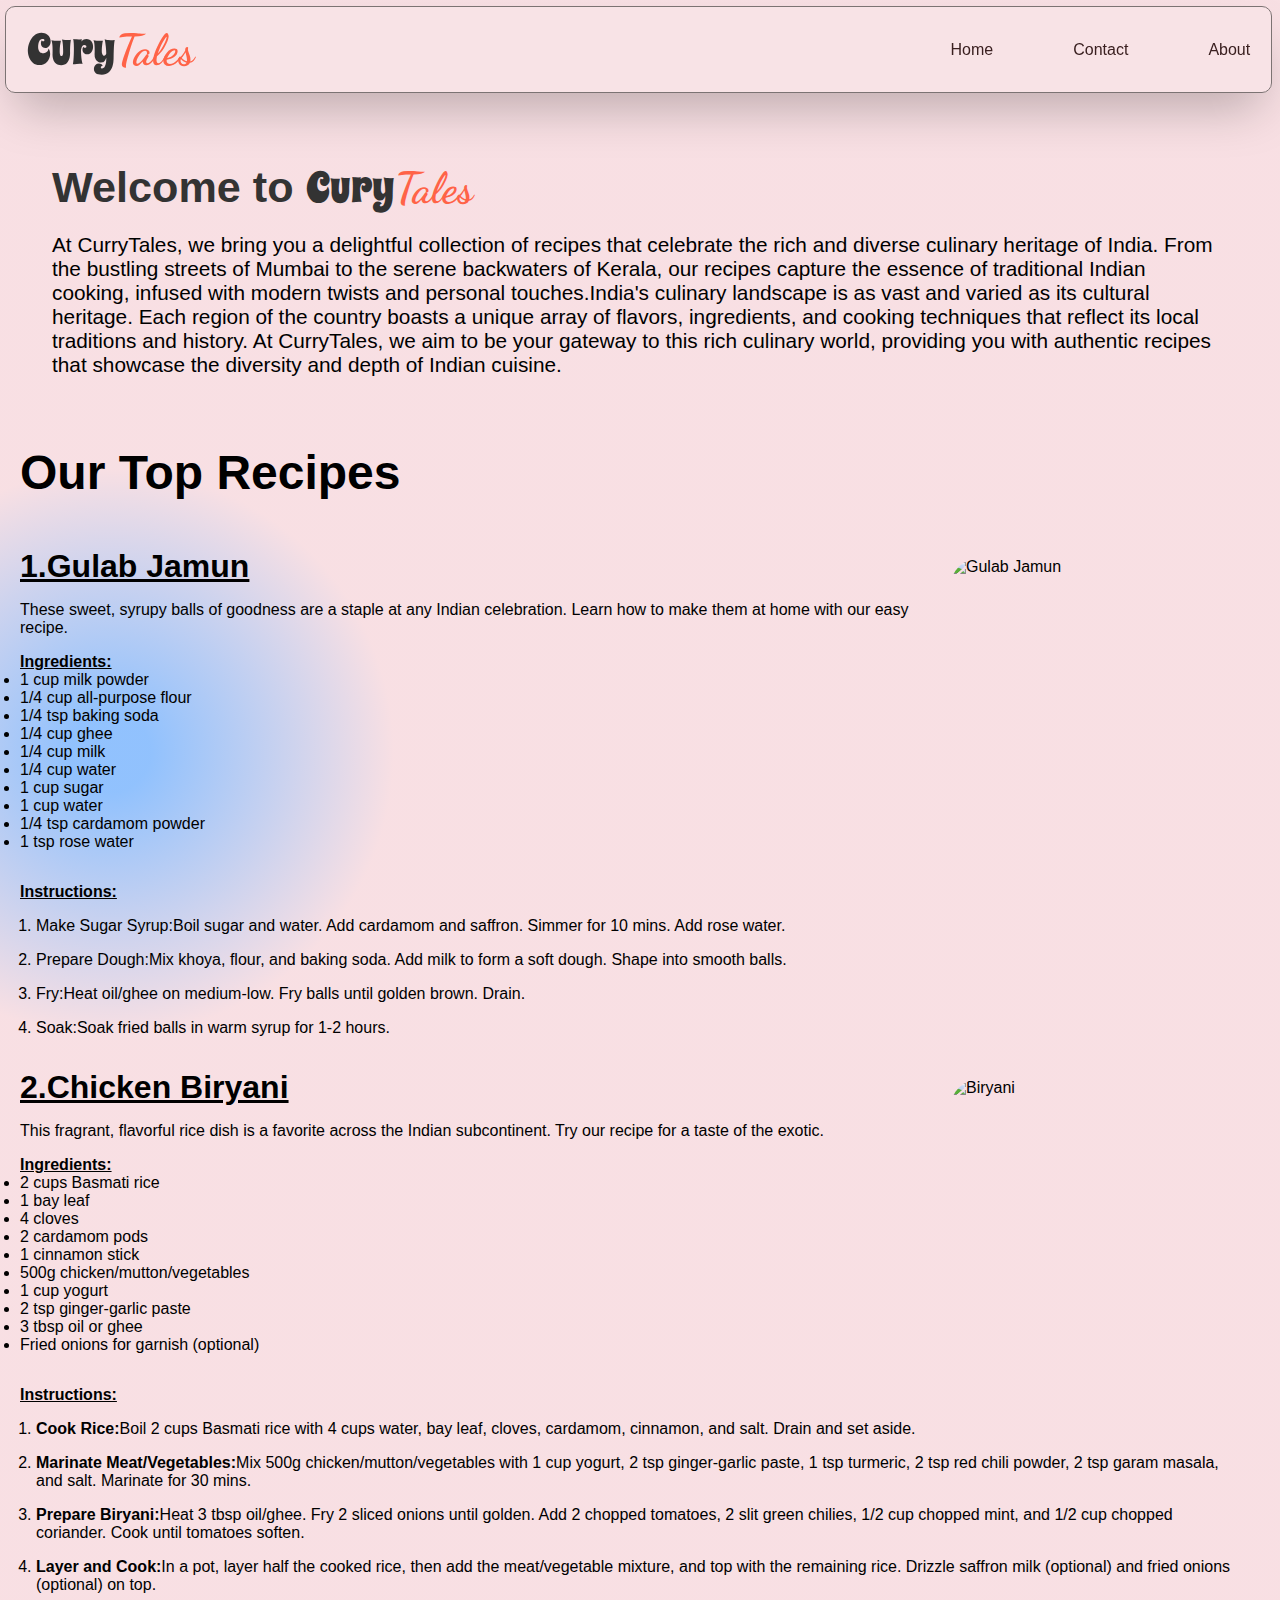
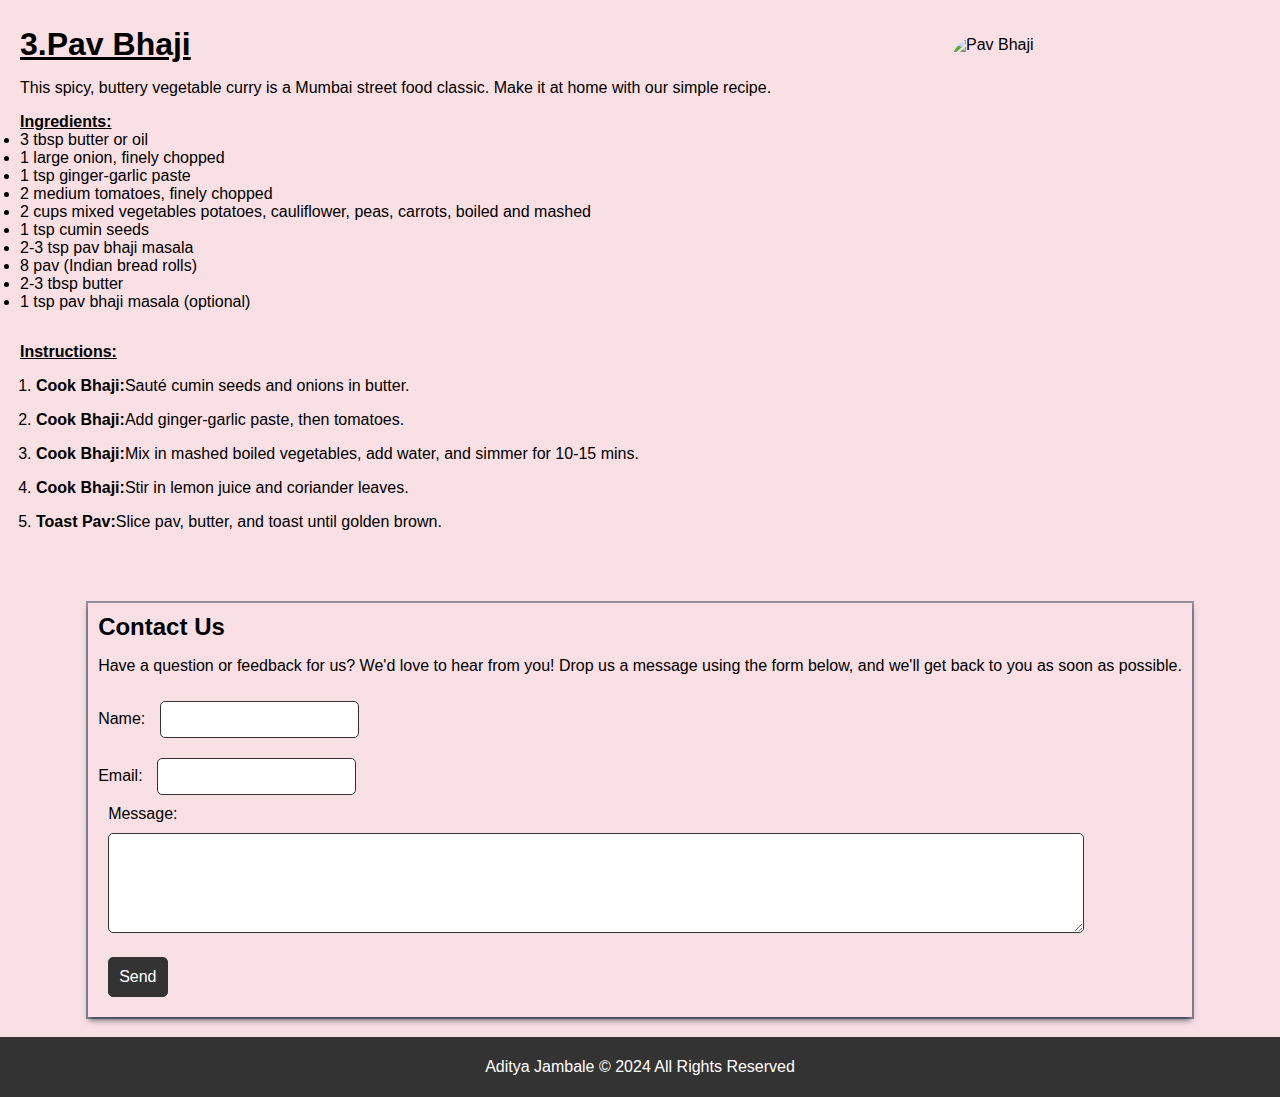
==== index.html @ ceb09516 "Add files via upload" ====
<!DOCTYPE html>
<html lang="en">
<head>
    <meta charset="UTF-8">
    <meta name="viewport" content="width=device-width, initial-scale=1.0">
    <title>CurryTales</title>
    <link rel="stylesheet" href="style.css">
    <link rel="preconnect" href="https://fonts.googleapis.com">
    <link rel="preconnect" href="https://fonts.gstatic.com" crossorigin>
    <link href="https://fonts.googleapis.com/css2?family=Dancing+Script:wght@400..700&display=swap" rel="stylesheet">
    <link rel="preconnect" href="https://fonts.googleapis.com">
    <link rel="preconnect" href="https://fonts.gstatic.com" crossorigin>
    <link href="https://fonts.googleapis.com/css2?family=Dancing+Script:wght@400..700&family=Spicy+Rice&display=swap" rel="stylesheet">
    <link rel="apple-touch-icon" sizes="180x180" href="public/apple-touch-icon.png">
    <link rel="icon" type="image/png" sizes="32x32" href="public/favicon-32x32.png">
    <link rel="icon" type="image/png" sizes="16x16" href="public/favicon-16x16.png">
    <link rel="manifest" href="/site.webmanifest">
</head>
<body>
    <div class="container">
    <div class="navBar">
        <nav>
            <ul>
                <li><p class="logo"><span class="cursive">Cury</span><span class="highlight">Tales</span></p></li>
                <li>
                    <div class="leftnav">
                        <a href="#" id="home">Home</a>
                        <a href="#contact-section">Contact</a>
                        <a href="#" id="about">About</a>
                    </div>
                </li>
            </ul>
        </nav>
    </div>
    </div>
    <main>
    <div class="contentBox">
        <div class="hero">
            <div class="heroText">
                <p class="logo">Welcome to <span class="cursive">Cury</span><span class="highlight">Tales</span></p>
                <p class="fontSize">At CurryTales, we bring you a delightful collection of recipes that celebrate the rich and diverse culinary heritage of India. From the bustling streets of Mumbai to the serene backwaters of Kerala, our recipes capture the essence of traditional Indian cooking, infused with modern twists and personal touches.India's culinary landscape is as vast and varied as its cultural heritage. Each region of the country boasts a unique array of flavors, ingredients, and cooking techniques that reflect its local traditions and history. At CurryTales, we aim to be your gateway to this rich culinary world, providing you with authentic recipes that showcase the diversity and depth of Indian cuisine.</p>
            </div>
        </div>
        <section class="body">
        <div>
            <h2>Our Top Recipes</h2>
            <div class="gulab">
                <div class="recipe">
                    <div class="recipe1">
                        <img src="public/gulab-jamun.jpg" alt="Gulab Jamun">
                        <h3 class="title">1.Gulab Jamun</h3>
                        <p>These sweet, syrupy balls of goodness are a staple at any Indian celebration. Learn how to make them at home with our easy recipe.</p>
                        <h4>Ingredients:</h4>
                        <ul>    
                            <li>1 cup milk powder</li>
                            <li>1/4 cup all-purpose flour</li>
                            <li>1/4 tsp baking soda</li>
                            <li>1/4 cup ghee</li>
                            <li>1/4 cup milk</li>
                            <li>1/4 cup water</li>
                            <li>1 cup sugar</li>
                            <li>1 cup water</li>
                            <li>1/4 tsp cardamom powder</li>
                            <li>1 tsp rose water</li>
                        </ul>
                        <div class="instructions">
                        <h4>Instructions:</h4>
                            <ol>
                                <li><span>Make Sugar Syrup:</span>Boil sugar and water. Add cardamom and saffron. Simmer for 10 mins. Add rose water.</li>
                                <li><span>Prepare Dough:</span>Mix khoya, flour, and baking soda. Add milk to form a soft dough. Shape into smooth balls.</li>
                                <li><span>Fry:</span>Heat oil/ghee on medium-low. Fry balls until golden brown. Drain.</li>
                                <li><span>Soak:</span>Soak fried balls in warm syrup for 1-2 hours.</li>
                            </ol>
                        </div>
                    </div>
                    <div class="recipe2">
                        <img src="public/chicken-biryani.jpg" alt="Biryani">
                        <h3 class="title">2.Chicken Biryani</h3>
                        <p>This fragrant, flavorful rice dish is a favorite across the Indian subcontinent. Try our recipe for a taste of the exotic.</p>
                        <h4>Ingredients:</h4>
                        <ul>    
                            <li>2 cups Basmati rice</li>
                            <li>1 bay leaf</li>
                            <li>4 cloves</li>
                            <li>2 cardamom pods</li>
                            <li>1 cinnamon stick</li>
                            <li>500g chicken/mutton/vegetables</li>
                            <li>1 cup yogurt</li>
                            <li>2 tsp ginger-garlic paste</li>
                            <li>3 tbsp oil or ghee</li>
                            <li>Fried onions for garnish (optional)</li>
                        </ul>
                        <div class="instructions">
                        <h4>Instructions:</h4>
                            <ol class="bold">
                                <li><span>Cook Rice:</span>Boil 2 cups Basmati rice with 4 cups water, bay leaf, cloves, cardamom, cinnamon, and salt. Drain and set aside.</li>
                                <li><span>Marinate Meat/Vegetables:</span>Mix 500g chicken/mutton/vegetables with 1 cup yogurt, 2 tsp ginger-garlic paste, 1 tsp turmeric, 2 tsp red chili powder, 2 tsp garam masala, and salt. Marinate for 30 mins.</li>
                                <li><span>Prepare Biryani:</span>Heat 3 tbsp oil/ghee. Fry 2 sliced onions until golden. Add 2 chopped tomatoes, 2 slit green chilies, 1/2 cup chopped mint, and 1/2 cup chopped coriander. Cook until tomatoes soften.</li>
                                <li><span>Layer and Cook:</span>In a pot, layer half the cooked rice, then add the meat/vegetable mixture, and top with the remaining rice. Drizzle saffron milk (optional) and fried onions (optional) on top.</li>
                            </ol>
                        </div>
                    </div>
                    </div>
                    <div class="recipe3">
                        <img src="public/pav-bhaji.jpg" alt="Pav Bhaji">
                        <h3 class="title">3.Pav Bhaji</h3>
                        <p>This spicy, buttery vegetable curry is a Mumbai street food classic. Make it at home with our simple recipe.</p>
                        <h4>Ingredients:</h4>
                        <ul>    
                            <li>3 tbsp butter or oil</li>
                            <li>1 large onion, finely chopped</li>
                            <li>1 tsp ginger-garlic paste</li>
                            <li>2 medium tomatoes, finely chopped</li>
                            <li>2 cups mixed vegetables potatoes, cauliflower, peas, carrots, boiled and mashed</li>
                            <li>1 tsp cumin seeds</li>
                            <li>2-3 tsp pav bhaji masala</li>
                            <li>8 pav (Indian bread rolls)</li>
                            <li>2-3 tbsp butter</li>
                            <li>1 tsp pav bhaji masala (optional)</li>
                        </ul>
                        <div class="instructions">
                        <h4>Instructions:</h4>
                            <ol class="bold">
                                <li><span>Cook Bhaji:</span>Sauté cumin seeds and onions in butter.</li>
                                <li><span>Cook Bhaji:</span>Add ginger-garlic paste, then tomatoes.</li>
                                <li><span>Cook Bhaji:</span>Mix in mashed boiled vegetables, add water, and simmer for 10-15 mins.</li>
                                <li><span>Cook Bhaji:</span>Stir in lemon juice and coriander leaves.</li>
                                <li><span>Toast Pav:</span>Slice pav, butter, and toast until golden brown.</li>
                            </ol>
                        </div>
                    </div>
                </div>
            </div>
        </div>
        </section>
    </div>
    <section>
    <div id="contact-section" class="contactBox">
        <div  class="contactSection">
            <h2 >Contact Us</h2>
            <p>Have a question or feedback for us? We'd love to hear from you! Drop us a message using the form below, and we'll get back to you as soon as possible.</p>
            <form action="mailto:adityajambale@gmail.com" method="post" enctype="text/plain">
                <label for="name">Name:</label>
                <input type="text" id="name" name="name" required><br>
                <label for="email">Email:</label>
                <input type="email" id="email" name="email" required><br>
                <label for="message" class="message" >Message:</label><br>
                <textarea class="message" id="message" name="message" required></textarea><br>
                <input type="submit" value="Send" id="submitButton">
            </form>
        </div>
    </section>
    </main>
    <footer>
        <div class="footer">
            <div class="footerText">
                <p>Aditya Jambale &copy; 2024 All Rights Reserved</p>
            </div>
        </div>
</body>
</html>
---- style.css ----
*{
    margin: 0;
    padding: 0;
    box-sizing: border-box;
}

html {
    scroll-behavior: smooth;
}

body{
    font-family: 'Roboto', sans-serif;
    background-image: radial-gradient( circle 311px at 8.6% 27.9%,  rgba(62,147,252,0.57) 12.9%, rgba(239,183,192,0.44) 91.2% );
    padding-top:106px;
}

.container{
    width: 99%;
    overflow: hidden;
    border: 1px solid rgb(124, 115, 115) ;
    position: fixed ;
    top: 6px;
    left: 5px;
    background: rgba(255, 255, 255, 0.1);
    border-radius: 10px;
    backdrop-filter: blur(10px);
    box-shadow: 0 4px 10px rgba(45, 44, 44, 0.25);
    display: flex;
    justify-content: center;
    box-shadow: rgba(0, 0, 0, 0.25) 0px 25px 50px -12px;
}
    
.navBar{
    height:auto;
    width:100%;
}

.navBar ul{
    list-style-type: none;
    display: flex;
    justify-content: space-between;
    margin-left: 8px;
    margin-right: 8px;
    padding: 5px;
    align-items: center;
}

.navBar ul li{
    display: block;
    padding: 8px;
}
li a:hover {
    background-color: #b253ff;
    color: white;
    border-radius: 1px;
    transform: scale(1.5);
  }

.logo {
    font-size: 36px;
    font-weight: bold;
    color: #333;
    padding: 0;
    margin: 0; 
}
  
.logo .highlight {
    color: #ff6347;
    font-family: "Dancing Script", cursive;
    font-optical-sizing: auto;
    font-weight: bolder; 
}

.logo .cursive{
    font-family: "Spicy Rice", serif;
    font-weight: 400;
    font-style: normal;
}

img{
    height: 300px;
    width: 300px;
    border-radius: 10%;
    margin: 10px;
    float: right;
}

.logo{
    font-size: 2.7rem;
}

a{
    text-decoration: none;
    color: #3a2020;
}

.leftnav{
    display: flex;
    gap: 80px;
    
}   

.footer{
    position:relative;
    bottom: 0;
    width: 100%;
    background-color: #333;
    color: white;
    text-align: center;
    padding: 5px;
}

.contentBox{
    display: flex;
    flex-wrap: wrap;
    justify-content: center;
    gap: 20px;
    padding: 20px;
}

h4{
    text-decoration: underline;
}

.bold span{
    font-weight: bold;
    font-size: medium;
}

.hero{
    margin: 2rem;
}

.instructions{
    margin-top: 2rem;
    margin-bottom: 2rem;
}

.instructions li{
    margin: 1rem;
}

.title{
    margin-top: 1rem;
    margin-bottom: 1rem;
    text-decoration: underline;
    font-size: 2rem;
}

p{
    margin-top: 1rem;
    margin-bottom: 1rem;
}

.fontSize{
    font-size: 1.3rem;
}

.body h2{
    font-size: 3rem;
    margin-bottom: 3rem;
}

.contactBox{
    display: flex;
    flex-wrap: wrap;
    justify-content: center;
    padding: 20px;
}

.contactSection{
    padding: 10px;
    box-shadow: rgba(6, 24, 44, 0.4) 0px 0px 0px 2px, rgba(6, 24, 44, 0.65) 0px 4px 6px -1px, rgba(255, 255, 255, 0.08) 0px 1px 0px inset;
}

#name, #email, #message{
    padding: 10px;
    margin: 10px;
    border-radius: 5px;
    border: 1px solid #333;
}

#message{
    width: 90%;
    height: 100px;
    padding: 10px;
}

#submitButton{
    padding: 10px;
    margin: 10px;
    border-radius: 5px;
    border: 1px solid #333;
    background-color: #333;
    color: white;
    font-size: 1rem;
}

#submitButton:hover{
    background-color: #b253ff;
}

.message{
    padding: 10px;
    margin-top: 10px;
}
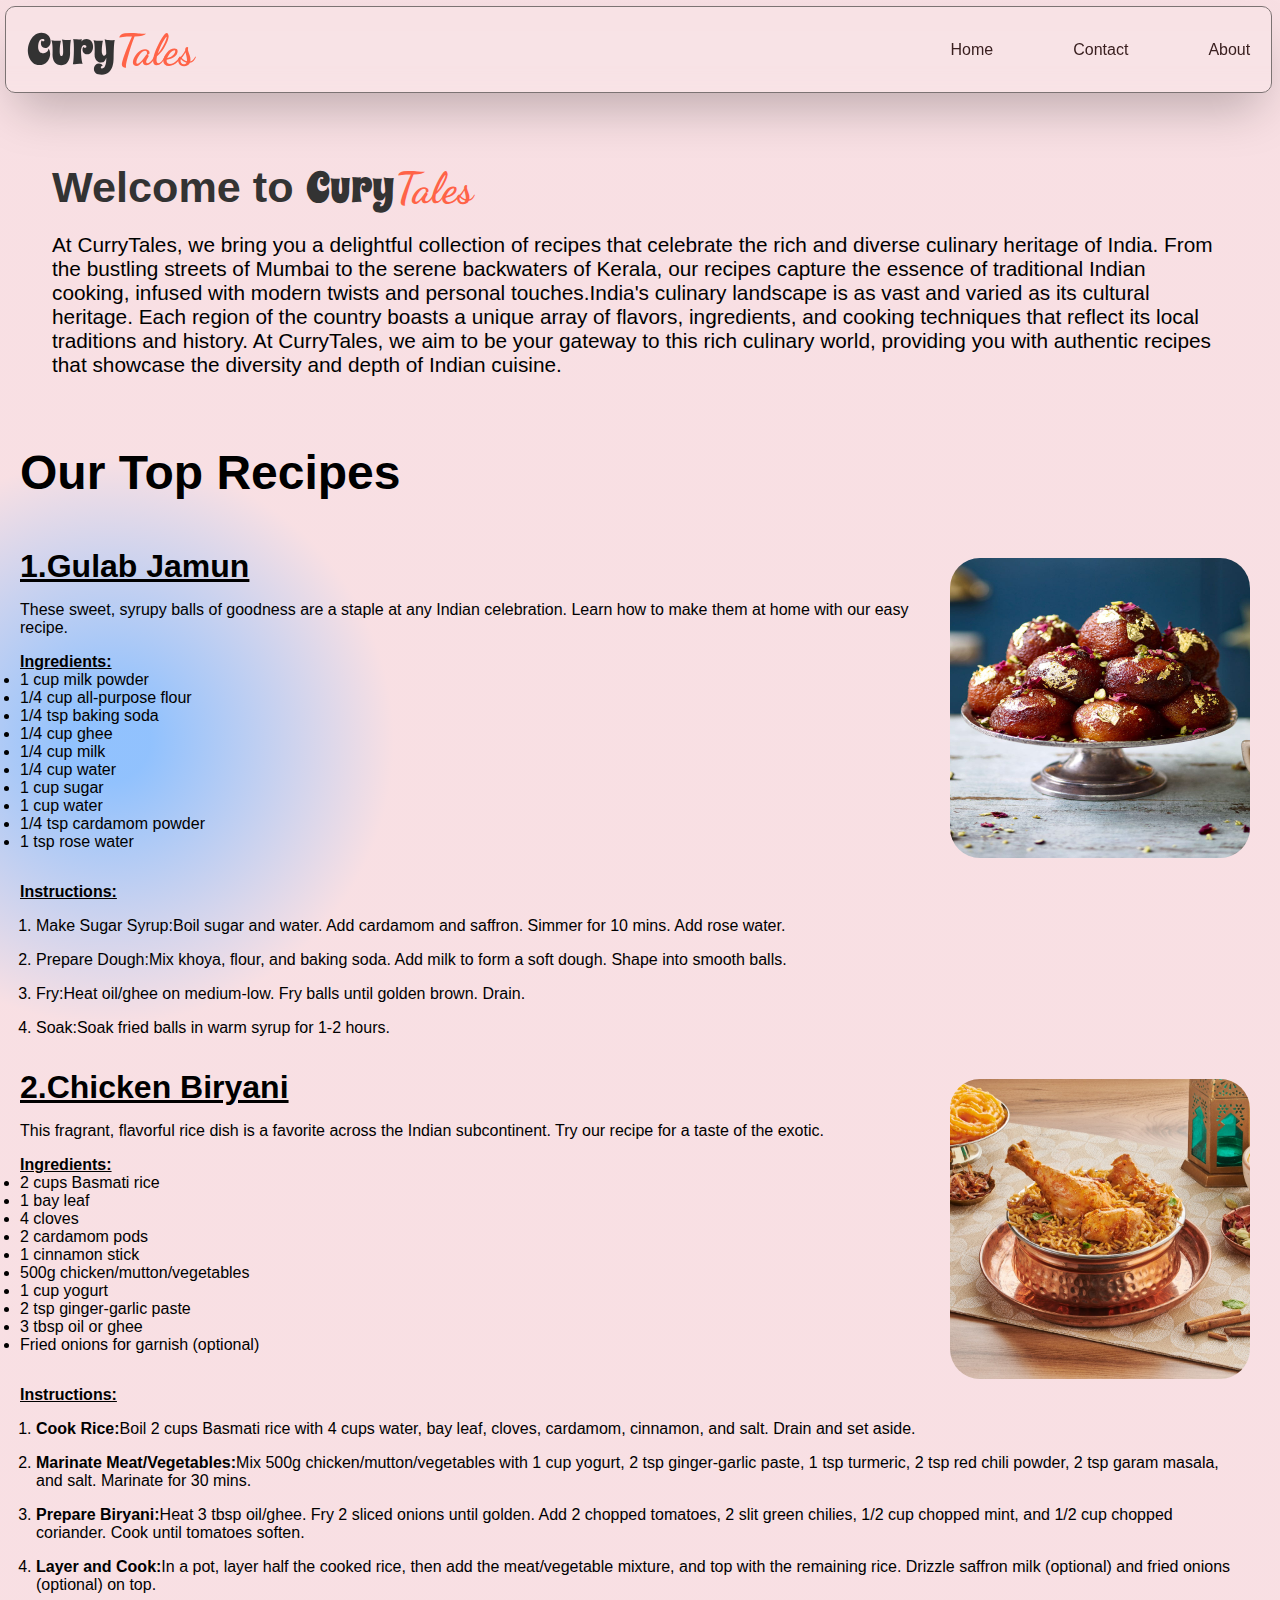
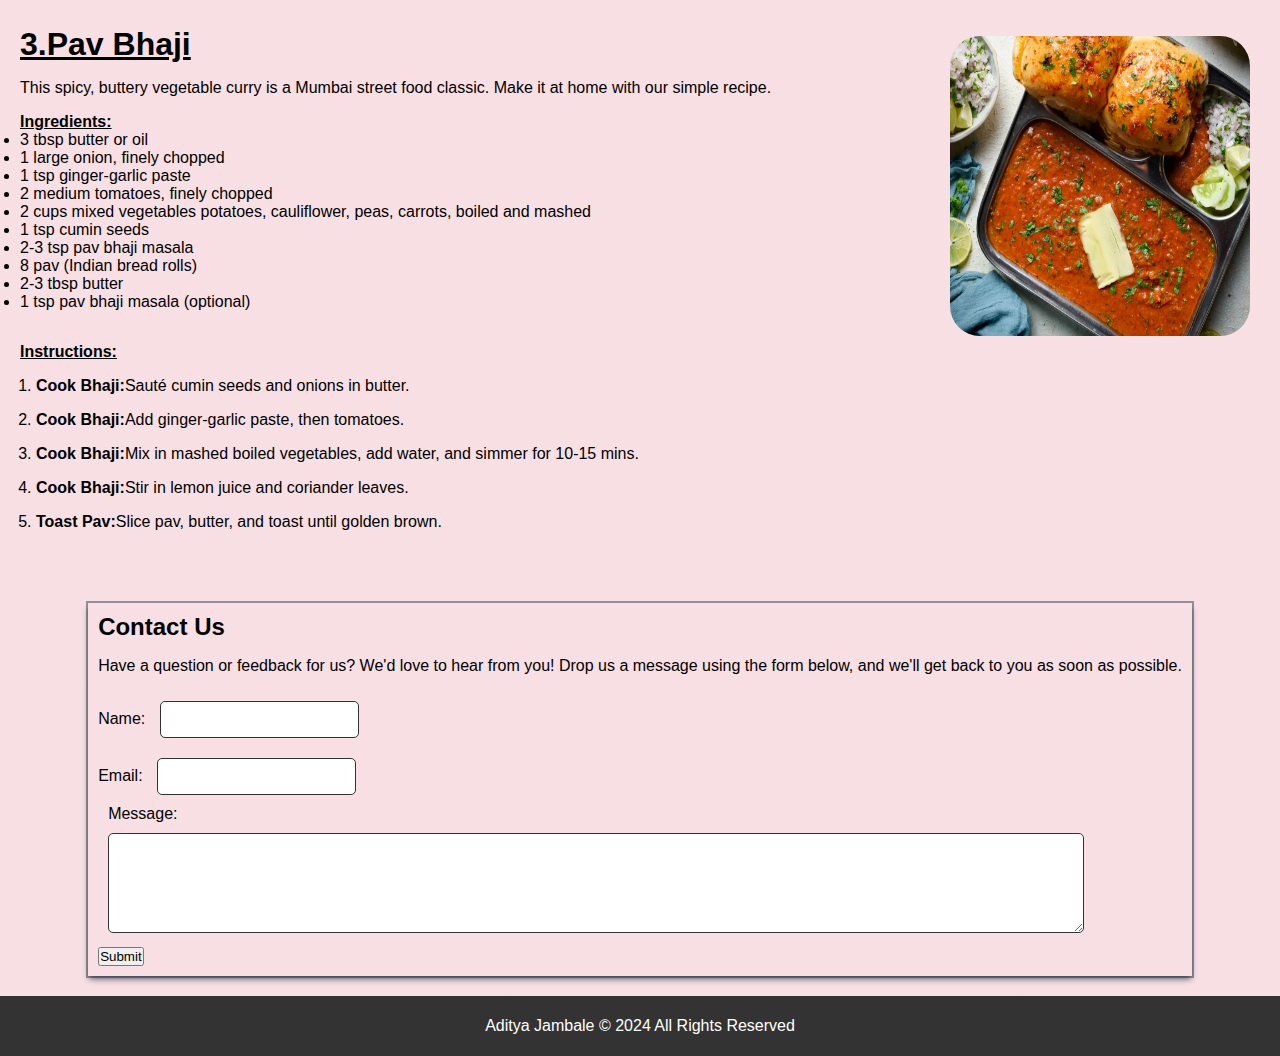
==== commit 9f207f26: "Update index.html" ====
--- a/index.html
+++ b/index.html
@@ -146,7 +146,7 @@
                 <input type="email" id="email" name="email" required><br>
                 <label for="message" class="message" >Message:</label><br>
                 <textarea class="message" id="message" name="message" required></textarea><br>
-                <input type="submit" value="Send" id="submitButton">
+                <button class="glow-on-hover">Submit</button>
             </form>
         </div>
     </section>
@@ -158,4 +158,4 @@
             </div>
         </div>
 </body>
-</html>+</html>
